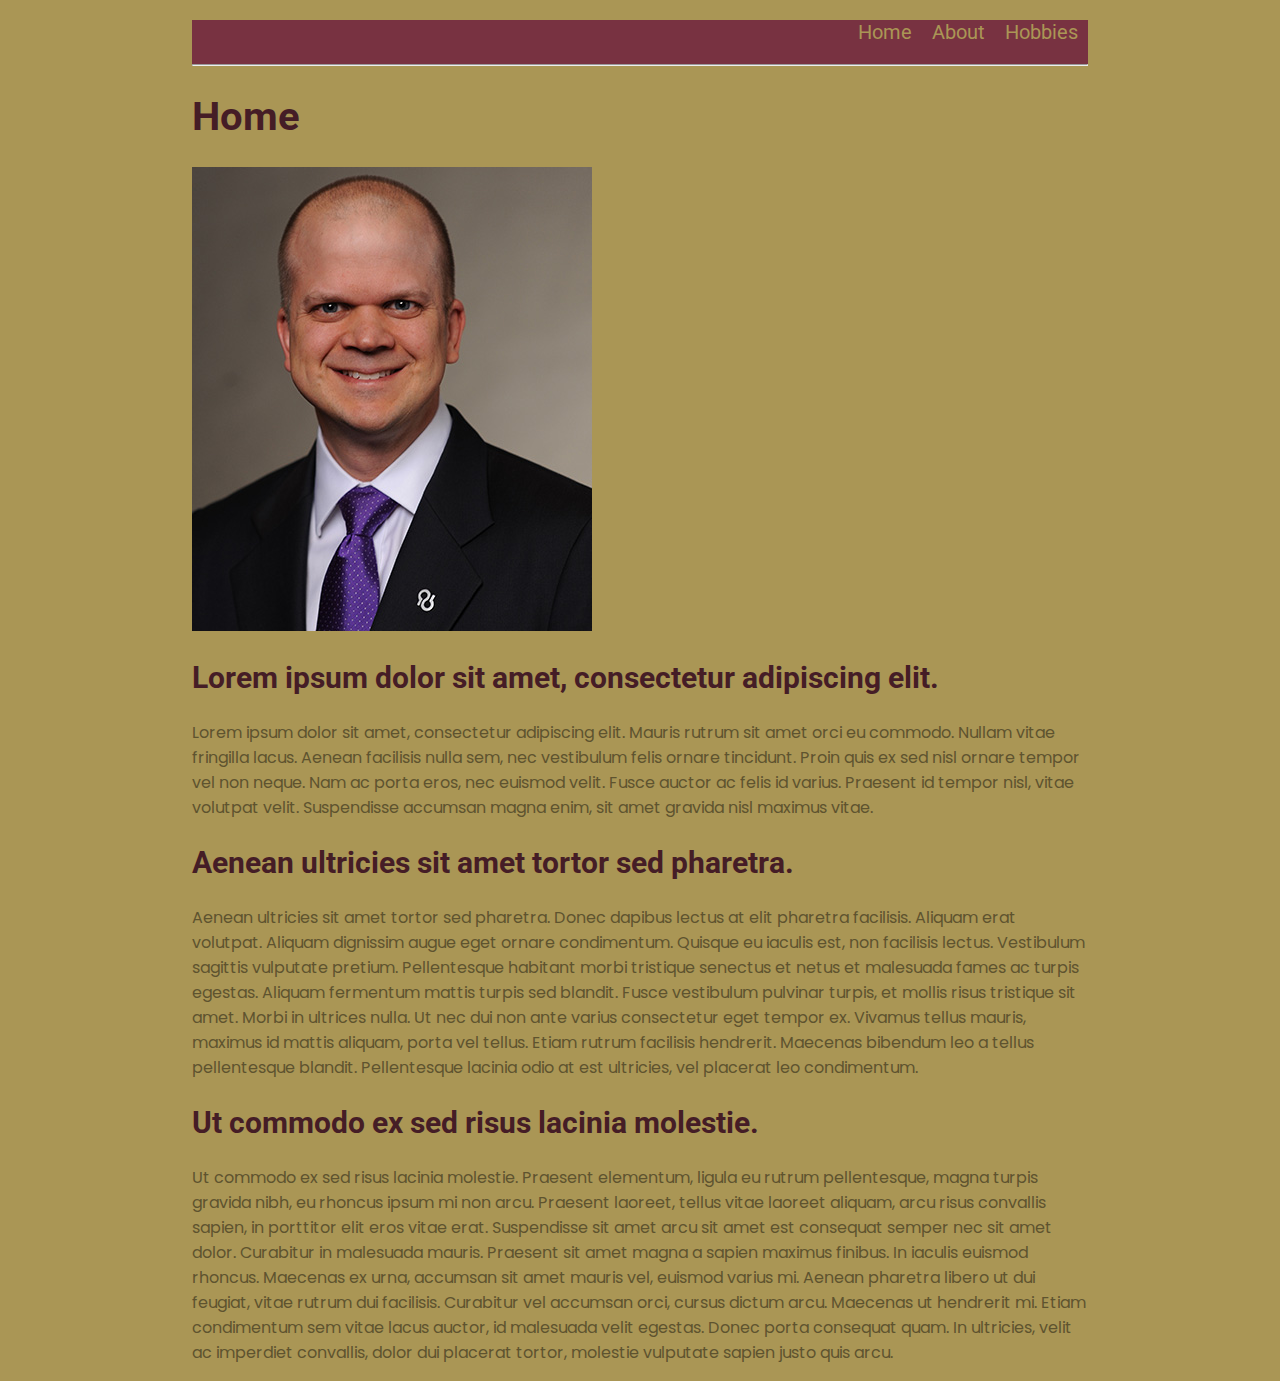
==== index.html @ f84def57 "“initial”" ====
<!DOCTYPE html>
<html lang="en">
  <head>
    <meta charset="UTF-8" />
    <meta http-equiv="X-UA-Compatible" content="IE=edge" />
    <meta name="viewport" content="width=device-width, initial-scale=1.0" />

    <head>
      <link rel="preconnect" href="https://fonts.googleapis.com" />
      <link rel="preconnect" href="https://fonts.gstatic.com" crossorigin />
      <link
        href="https://fonts.googleapis.com/css2?family=Poppins:ital,wght@0,400;0,600;1,400&family=Roboto:wght@400;700&display=swap"
        rel="stylesheet"
      />

      <link rel="stylesheet" href="style/style.css" />
      <script src="js/index.js" defer></script>
    </head>

    <title>Index</title>
  </head>
  <body>
    <div>
      <header>
          <nav>
            <ul>
              <li>
                <a href="index.html">Home</a>
              </li>
              <li>
                <a href="about.html">About</a>
              </li>
              <li>
                <a href="hobbies.html">Hobbies</a>
              </li>
            </ul>
          </nav>
          <hr />
      
      </header>

      <main>
        <div>
          <h1>Home</h1>
          <img src="img/egge-inlineimage.jpg" alt="" />
          <h2>Lorem ipsum dolor sit amet, consectetur adipiscing elit.</h2>
          <p>
            Lorem ipsum dolor sit amet, consectetur adipiscing elit. Mauris
            rutrum sit amet orci eu commodo. Nullam vitae fringilla lacus.
            Aenean facilisis nulla sem, nec vestibulum felis ornare tincidunt.
            Proin quis ex sed nisl ornare tempor vel non neque. Nam ac porta
            eros, nec euismod velit. Fusce auctor ac felis id varius. Praesent
            id tempor nisl, vitae volutpat velit. Suspendisse accumsan magna
            enim, sit amet gravida nisl maximus vitae.
          </p>

          <h2>Aenean ultricies sit amet tortor sed pharetra.</h2>
          <p>
            Aenean ultricies sit amet tortor sed pharetra. Donec dapibus lectus
            at elit pharetra facilisis. Aliquam erat volutpat. Aliquam dignissim
            augue eget ornare condimentum. Quisque eu iaculis est, non facilisis
            lectus. Vestibulum sagittis vulputate pretium. Pellentesque habitant
            morbi tristique senectus et netus et malesuada fames ac turpis
            egestas. Aliquam fermentum mattis turpis sed blandit. Fusce
            vestibulum pulvinar turpis, et mollis risus tristique sit amet.
            Morbi in ultrices nulla. Ut nec dui non ante varius consectetur eget
            tempor ex. Vivamus tellus mauris, maximus id mattis aliquam, porta
            vel tellus. Etiam rutrum facilisis hendrerit. Maecenas bibendum leo
            a tellus pellentesque blandit. Pellentesque lacinia odio at est
            ultricies, vel placerat leo condimentum.
          </p>

          <h2>Ut commodo ex sed risus lacinia molestie.</h2>
          <p>
            Ut commodo ex sed risus lacinia molestie. Praesent elementum, ligula
            eu rutrum pellentesque, magna turpis gravida nibh, eu rhoncus ipsum
            mi non arcu. Praesent laoreet, tellus vitae laoreet aliquam, arcu
            risus convallis sapien, in porttitor elit eros vitae erat.
            Suspendisse sit amet arcu sit amet est consequat semper nec sit amet
            dolor. Curabitur in malesuada mauris. Praesent sit amet magna a
            sapien maximus finibus. In iaculis euismod rhoncus. Maecenas ex
            urna, accumsan sit amet mauris vel, euismod varius mi. Aenean
            pharetra libero ut dui feugiat, vitae rutrum dui facilisis.
            Curabitur vel accumsan orci, cursus dictum arcu. Maecenas ut
            hendrerit mi. Etiam condimentum sem vitae lacus auctor, id malesuada
            velit egestas. Donec porta consequat quam. In ultricies, velit ac
            imperdiet convallis, dolor dui placerat tortor, molestie vulputate
            sapien justo quis arcu.
          </p>
        </div>
      </main>
    </div>
  </body>
</html>
---- style/style.css ----
* {
  box-sizing: border-box;
}

body {
  background-color: rgb(170, 150, 85);
  font-family: "Roboto", sans-serif;
  max-width: 1024px;
  margin: 0 auto;
  height: 100%;
  font-size: 1.25rem;
  padding: 0 5%;
}

header {
  color: #aa9655;
  background-color: #783241;
  position: sticky;
  top: 0px;
  display: block;
}

main {
  display: block;
}

h1,
h2 {
  /* color: rgb(120, 50, 65); */
  color: #451D26;
}

p {
  font-family: "Poppins", sans-serif;
  color: #5E532F;
  font-size: 16px;
}

a {
  color: inherit;
  padding: 10px;
  text-decoration: none;
}

ul {
  list-style-type: none;
  display: flex;
  justify-content: flex-end;
}

#myFirstWeb {
  color: rgb(172, 148, 83);
  text-shadow: 1px 1px rgb(0, 0, 0);
}

#myFirstWeb:hover {
  color: hsl(0, 0%, 95%);
  background-color: rgb(118, 50, 63);
}
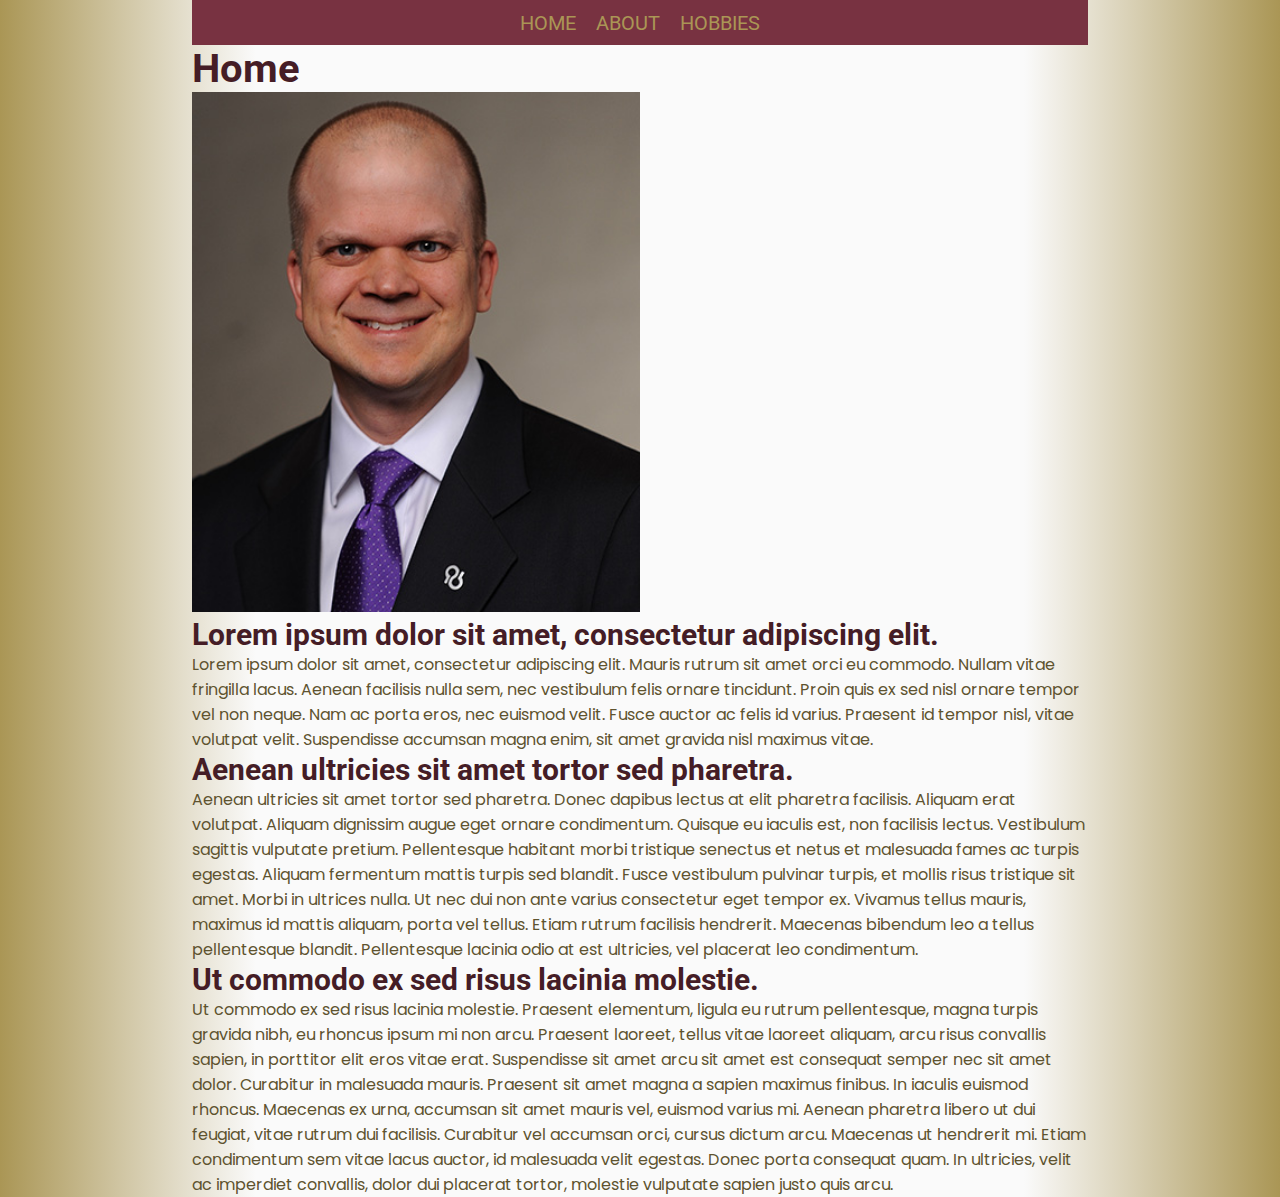
==== commit 6ecbb0ee: "Initial commit" ====
--- a/index.html
+++ b/index.html
@@ -5,44 +5,46 @@
     <meta http-equiv="X-UA-Compatible" content="IE=edge" />
     <meta name="viewport" content="width=device-width, initial-scale=1.0" />
 
-    <head>
-      <link rel="preconnect" href="https://fonts.googleapis.com" />
-      <link rel="preconnect" href="https://fonts.gstatic.com" crossorigin />
-      <link
-        href="https://fonts.googleapis.com/css2?family=Poppins:ital,wght@0,400;0,600;1,400&family=Roboto:wght@400;700&display=swap"
-        rel="stylesheet"
-      />
+    <link rel="preconnect" href="https://fonts.googleapis.com" />
+    <link rel="preconnect" href="https://fonts.gstatic.com" crossorigin />
+    <link
+      href="https://fonts.googleapis.com/css2?family=Poppins:ital,wght@0,400;0,600;1,400&family=Roboto:wght@400;700&display=swap"
+      rel="stylesheet"
+    />
 
-      <link rel="stylesheet" href="style/style.css" />
-      <script src="js/index.js" defer></script>
-    </head>
+    <link rel="stylesheet" href="style/style.css" />
+    <script src="js/index.js" defer></script>
 
     <title>Index</title>
   </head>
+
   <body>
     <div>
       <header>
-          <nav>
-            <ul>
-              <li>
-                <a href="index.html">Home</a>
-              </li>
-              <li>
-                <a href="about.html">About</a>
-              </li>
-              <li>
-                <a href="hobbies.html">Hobbies</a>
-              </li>
-            </ul>
-          </nav>
-          <hr />
-      
+        <!-- <img
+          class="smallPortrait"
+          src="img/egge-inlineimage.jpg"
+          alt="Robert Egge"
+        /> -->
+        <nav>
+          <ul>
+            <li>
+              <a href="index.html">Home</a>
+            </li>
+            <li>
+              <a href="about.html">About</a>
+            </li>
+            <li>
+              <a href="hobbies.html">Hobbies</a>
+            </li>
+          </ul>
+        </nav>
       </header>
 
       <main>
         <div>
           <h1>Home</h1>
-          <img src="img/egge-inlineimage.jpg" alt="" />
+          <img src="img/egge-inlineimage.jpg" alt="Robert Egge" />
           <h2>Lorem ipsum dolor sit amet, consectetur adipiscing elit.</h2>
           <p>
             Lorem ipsum dolor sit amet, consectetur adipiscing elit. Mauris
--- a/style/style.css
+++ b/style/style.css
@@ -1,23 +1,49 @@
 * {
+  margin: 0;
+  padding: 0;
   box-sizing: border-box;
 }
 
 body {
-  background-color: rgb(170, 150, 85);
+  background-color: #fafafa;
   font-family: "Roboto", sans-serif;
   max-width: 1024px;
   margin: 0 auto;
   height: 100%;
   font-size: 1.25rem;
   padding: 0 5%;
+  background-image: linear-gradient(
+    to right,
+    #aa9655 0%,
+    #fafafa 20%,
+    #fafafa 80%,
+    #aa9655 100%
+  );
 }
 
-header {
+img {
+  width: 50%;
+}
+
+.smallPortrait {
+  width: 85px;
+  border: solid #aa9655;
+  border-radius: 25%;
+}
+
+nav {
+  overflow: hidden;
   color: #aa9655;
   background-color: #783241;
   position: sticky;
-  top: 0px;
-  display: block;
+
+  top: 0;
+  display: flex;
+  justify-content: space-around;
+  align-items: center;
+  min-height: 5vh;
+
+  text-transform: uppercase;
 }
 
 main {
@@ -26,13 +52,12 @@
 
 h1,
 h2 {
-  /* color: rgb(120, 50, 65); */
-  color: #451D26;
+  color: #451d26;
 }
 
 p {
   font-family: "Poppins", sans-serif;
-  color: #5E532F;
+  color: #5e532f;
   font-size: 16px;
 }
 
@@ -47,13 +72,3 @@
   display: flex;
   justify-content: flex-end;
 }
-
-#myFirstWeb {
-  color: rgb(172, 148, 83);
-  text-shadow: 1px 1px rgb(0, 0, 0);
-}
-
-#myFirstWeb:hover {
-  color: hsl(0, 0%, 95%);
-  background-color: rgb(118, 50, 63);
-}
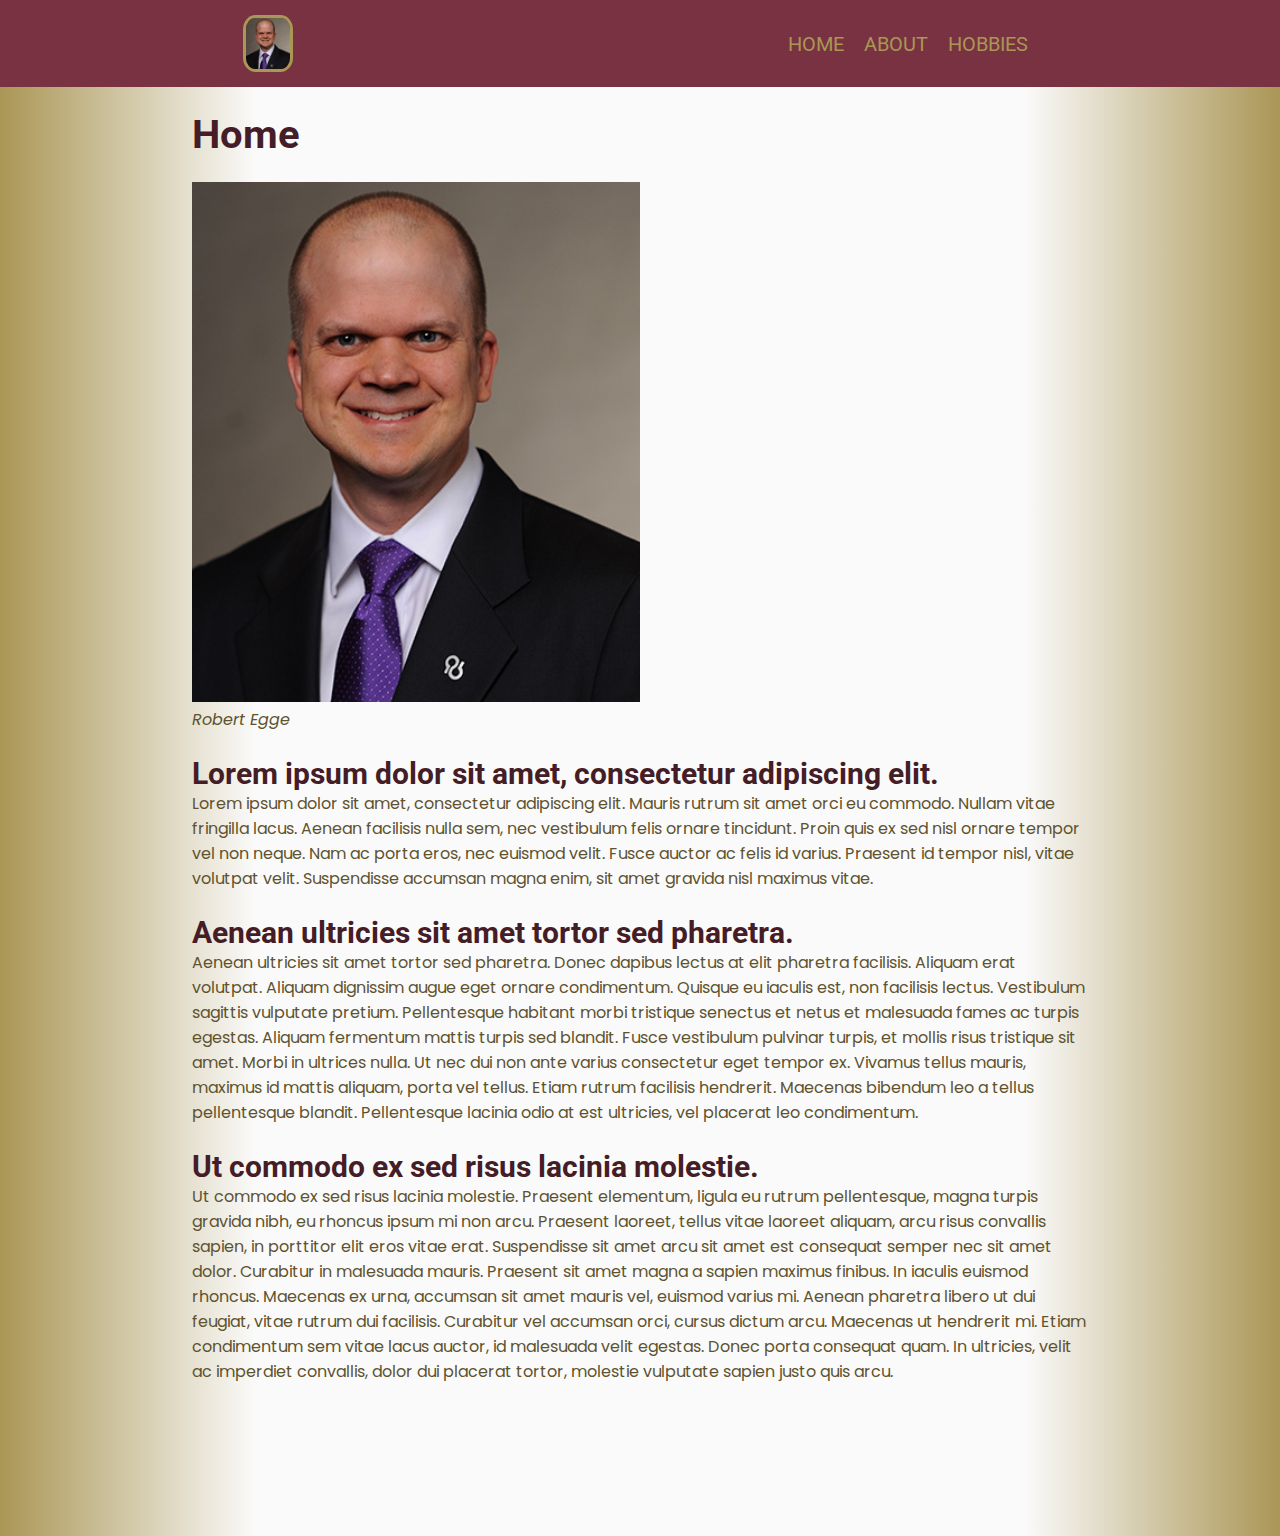
==== commit 21d2bf4e: "second commit" ====
--- a/index.html
+++ b/index.html
@@ -21,12 +21,12 @@
   <body>
     <div>
       <header>
-        <!-- <img
-          class="smallPortrait"
-          src="img/egge-inlineimage.jpg"
-          alt="Robert Egge"
-        /> -->
         <nav>
+          <img
+            class="smallPortrait"
+            src="img/egge-inlineimage.jpg"
+            alt="Robert Egge"
+          />
           <ul>
             <li>
               <a href="index.html">Home</a>
@@ -40,11 +40,16 @@
           </ul>
         </nav>
       </header>
-
+      <br />
       <main>
         <div>
           <h1>Home</h1>
+
+          <br />
           <img src="img/egge-inlineimage.jpg" alt="Robert Egge" />
+          <p class="img-caption">Robert Egge</p>
+          <br />
+
           <h2>Lorem ipsum dolor sit amet, consectetur adipiscing elit.</h2>
           <p>
             Lorem ipsum dolor sit amet, consectetur adipiscing elit. Mauris
@@ -55,6 +60,8 @@
             id tempor nisl, vitae volutpat velit. Suspendisse accumsan magna
             enim, sit amet gravida nisl maximus vitae.
           </p>
+
+          <br />
 
           <h2>Aenean ultricies sit amet tortor sed pharetra.</h2>
           <p>
@@ -71,6 +78,8 @@
             a tellus pellentesque blandit. Pellentesque lacinia odio at est
             ultricies, vel placerat leo condimentum.
           </p>
+
+          <br />
 
           <h2>Ut commodo ex sed risus lacinia molestie.</h2>
           <p>
@@ -91,6 +100,9 @@
           </p>
         </div>
       </main>
+      <footer>
+        <br />
+      </footer>
     </div>
   </body>
 </html>
--- a/style/style.css
+++ b/style/style.css
@@ -7,11 +7,8 @@
 body {
   background-color: #fafafa;
   font-family: "Roboto", sans-serif;
-  max-width: 1024px;
-  margin: 0 auto;
   height: 100%;
   font-size: 1.25rem;
-  padding: 0 5%;
   background-image: linear-gradient(
     to right,
     #aa9655 0%,
@@ -26,9 +23,10 @@
 }
 
 .smallPortrait {
-  width: 85px;
+  width: 50px;
   border: solid #aa9655;
   border-radius: 25%;
+  margin: 15px 0 15px 0;
 }
 
 nav {
@@ -36,18 +34,19 @@
   color: #aa9655;
   background-color: #783241;
   position: sticky;
-
   top: 0;
   display: flex;
   justify-content: space-around;
   align-items: center;
-  min-height: 5vh;
-
+  min-height: 6vh;
   text-transform: uppercase;
 }
 
 main {
   display: block;
+  max-width: 1024px;
+  margin: 0 auto;
+  padding: 0 5%;
 }
 
 h1,
@@ -61,6 +60,10 @@
   font-size: 16px;
 }
 
+.img-caption{
+  font-style: italic;
+}
+
 a {
   color: inherit;
   padding: 10px;
@@ -72,3 +75,7 @@
   display: flex;
   justify-content: flex-end;
 }
+
+footer {
+  margin-top: 10%;
+}
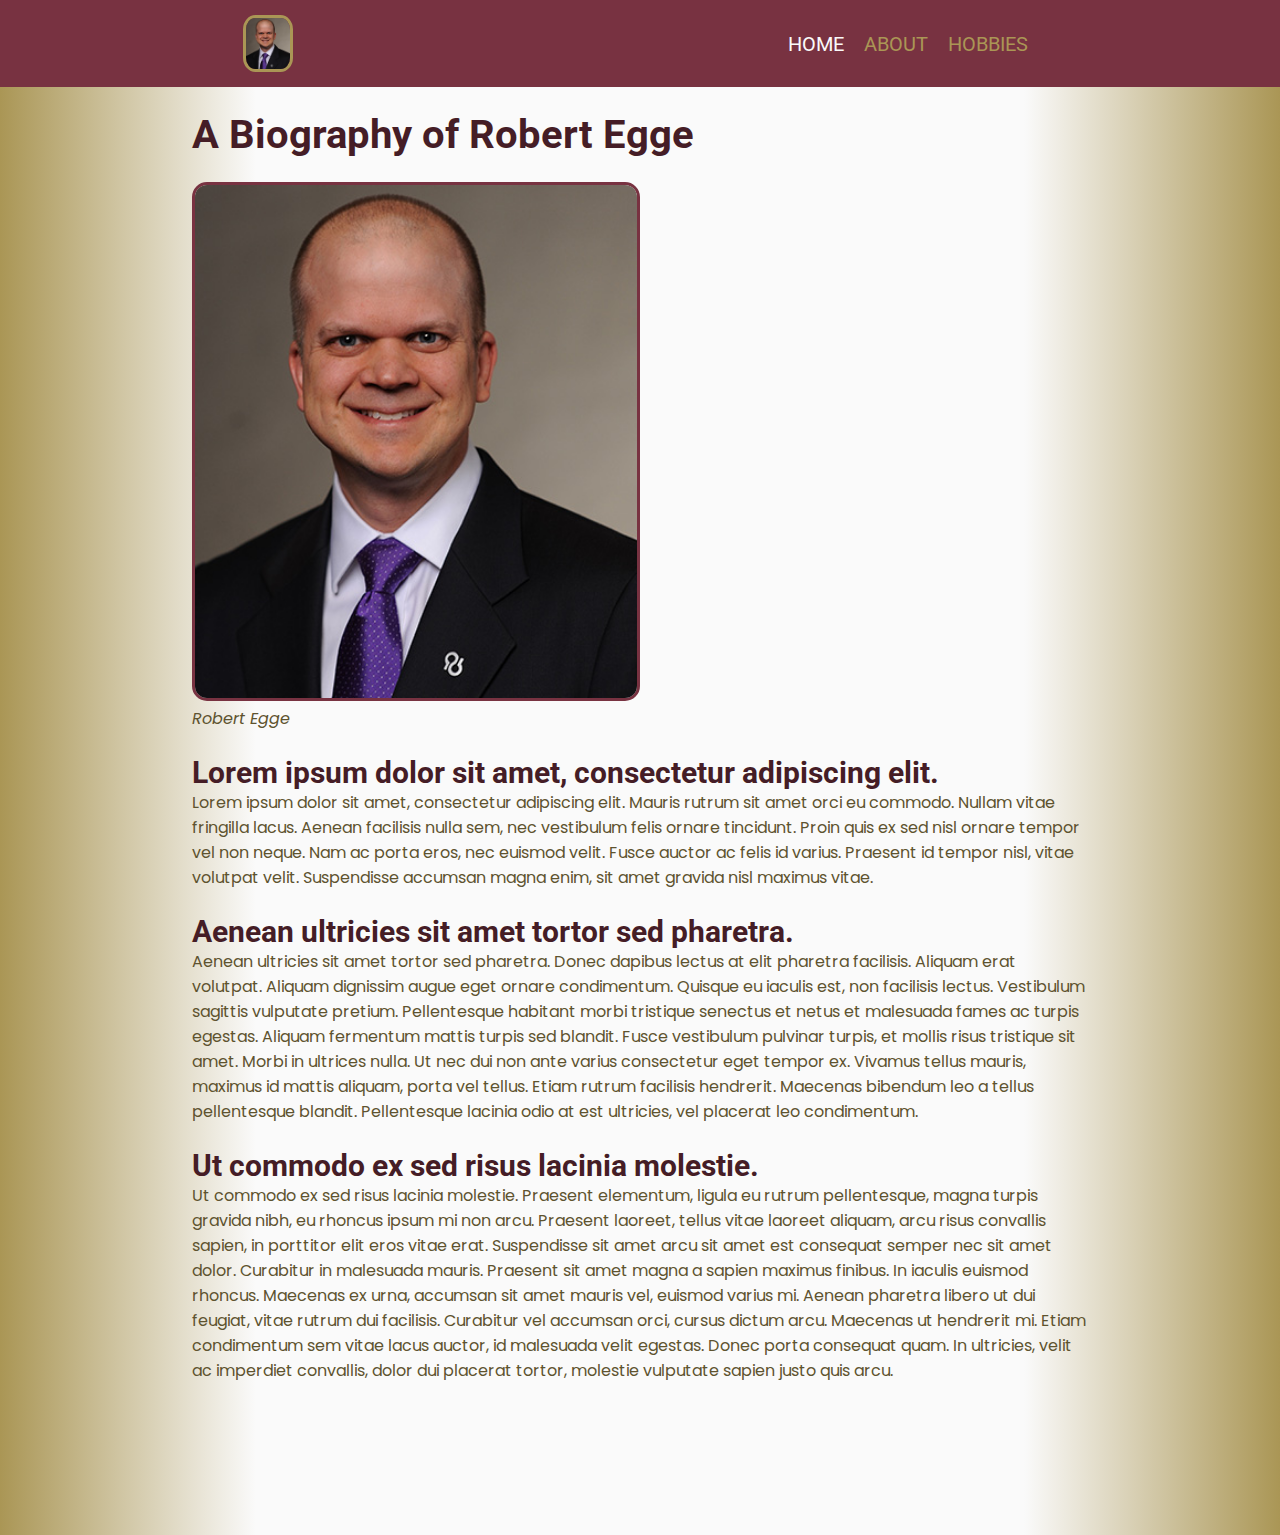
==== commit 6679e3ea: "Third commit" ====
--- a/index.html
+++ b/index.html
@@ -29,7 +29,7 @@
           />
           <ul>
             <li>
-              <a href="index.html">Home</a>
+              <a class="selectedPage" href="index.html">Home</a>
             </li>
             <li>
               <a href="about.html">About</a>
@@ -43,7 +43,7 @@
       <br />
       <main>
         <div>
-          <h1>Home</h1>
+          <h1>A Biography of Robert Egge</h1>
 
           <br />
           <img src="img/egge-inlineimage.jpg" alt="Robert Egge" />
--- a/style/style.css
+++ b/style/style.css
@@ -20,6 +20,8 @@
 
 img {
   width: 50%;
+  border: solid #783241;
+  border-radius: 15px;
 }
 
 .smallPortrait {
@@ -27,6 +29,11 @@
   border: solid #aa9655;
   border-radius: 25%;
   margin: 15px 0 15px 0;
+}
+
+
+.selectedPage{
+ color: #fafafa;
 }
 
 nav {
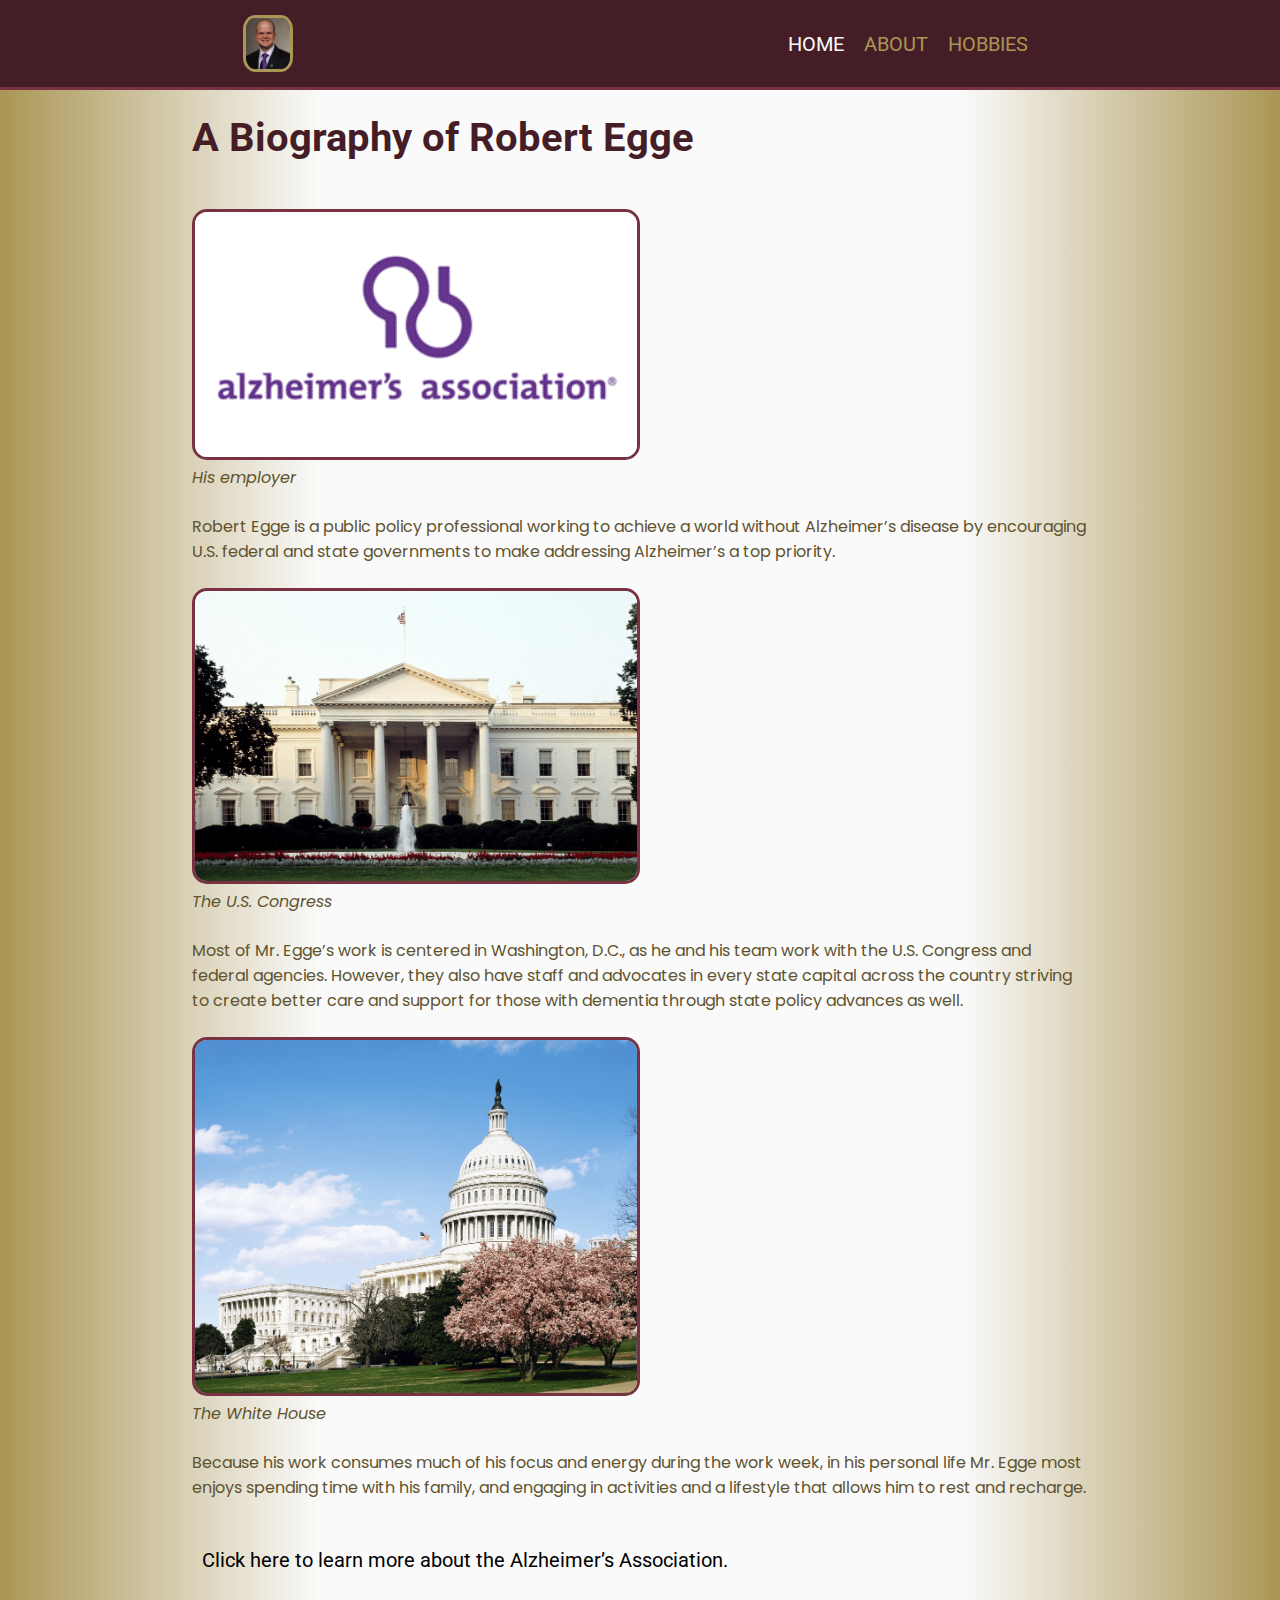
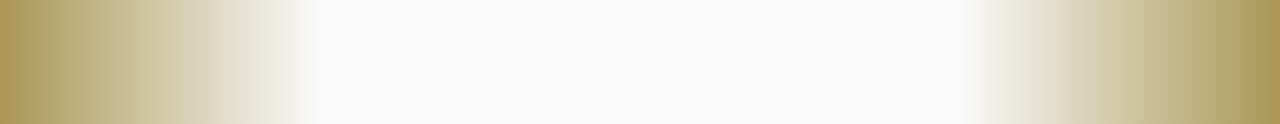
==== commit 4417d6be: "Fourth commit" ====
--- a/index.html
+++ b/index.html
@@ -13,9 +13,9 @@
     />
 
     <link rel="stylesheet" href="style/style.css" />
-    <script src="js/index.js" defer></script>
 
     <title>Index</title>
+    <link rel="icon" href="img/egge-inlineimage.jpg" />
   </head>
 
   <body>
@@ -46,59 +46,49 @@
           <h1>A Biography of Robert Egge</h1>
 
           <br />
-          <img src="img/egge-inlineimage.jpg" alt="Robert Egge" />
-          <p class="img-caption">Robert Egge</p>
+          <br />
+          <img src="img/alzheimer'sAssociation.gif" alt="Alzheimer’s logo" />
+          <p class="img-caption">His employer</p>
           <br />
 
-          <h2>Lorem ipsum dolor sit amet, consectetur adipiscing elit.</h2>
+
           <p>
-            Lorem ipsum dolor sit amet, consectetur adipiscing elit. Mauris
-            rutrum sit amet orci eu commodo. Nullam vitae fringilla lacus.
-            Aenean facilisis nulla sem, nec vestibulum felis ornare tincidunt.
-            Proin quis ex sed nisl ornare tempor vel non neque. Nam ac porta
-            eros, nec euismod velit. Fusce auctor ac felis id varius. Praesent
-            id tempor nisl, vitae volutpat velit. Suspendisse accumsan magna
-            enim, sit amet gravida nisl maximus vitae.
+            Robert Egge is a public policy professional working to achieve a
+            world without Alzheimer’s disease by encouraging U.S. federal and
+            state governments to make addressing Alzheimer’s a top priority.
           </p>
 
           <br />
+          <img src="img/congress.jpg" alt="congress" />
+          <p class="img-caption">The U.S. Congress</p>
+          <br />
 
-          <h2>Aenean ultricies sit amet tortor sed pharetra.</h2>
           <p>
-            Aenean ultricies sit amet tortor sed pharetra. Donec dapibus lectus
-            at elit pharetra facilisis. Aliquam erat volutpat. Aliquam dignissim
-            augue eget ornare condimentum. Quisque eu iaculis est, non facilisis
-            lectus. Vestibulum sagittis vulputate pretium. Pellentesque habitant
-            morbi tristique senectus et netus et malesuada fames ac turpis
-            egestas. Aliquam fermentum mattis turpis sed blandit. Fusce
-            vestibulum pulvinar turpis, et mollis risus tristique sit amet.
-            Morbi in ultrices nulla. Ut nec dui non ante varius consectetur eget
-            tempor ex. Vivamus tellus mauris, maximus id mattis aliquam, porta
-            vel tellus. Etiam rutrum facilisis hendrerit. Maecenas bibendum leo
-            a tellus pellentesque blandit. Pellentesque lacinia odio at est
-            ultricies, vel placerat leo condimentum.
+            Most of Mr. Egge’s work is centered in Washington, D.C., as he and
+            his team work with the U.S. Congress and federal agencies. However,
+            they also have staff and advocates in every state capital across the
+            country striving to create better care and support for those with
+            dementia through state policy advances as well.
           </p>
 
           <br />
+          <img src="img/whiteHouse.jpg" alt="whiteHouse" />
+          <p class="img-caption">The White House</p>
+          <br />
 
-          <h2>Ut commodo ex sed risus lacinia molestie.</h2>
           <p>
-            Ut commodo ex sed risus lacinia molestie. Praesent elementum, ligula
-            eu rutrum pellentesque, magna turpis gravida nibh, eu rhoncus ipsum
-            mi non arcu. Praesent laoreet, tellus vitae laoreet aliquam, arcu
-            risus convallis sapien, in porttitor elit eros vitae erat.
-            Suspendisse sit amet arcu sit amet est consequat semper nec sit amet
-            dolor. Curabitur in malesuada mauris. Praesent sit amet magna a
-            sapien maximus finibus. In iaculis euismod rhoncus. Maecenas ex
-            urna, accumsan sit amet mauris vel, euismod varius mi. Aenean
-            pharetra libero ut dui feugiat, vitae rutrum dui facilisis.
-            Curabitur vel accumsan orci, cursus dictum arcu. Maecenas ut
-            hendrerit mi. Etiam condimentum sem vitae lacus auctor, id malesuada
-            velit egestas. Donec porta consequat quam. In ultricies, velit ac
-            imperdiet convallis, dolor dui placerat tortor, molestie vulputate
-            sapien justo quis arcu.
+            Because his work consumes much of his focus and energy during the
+            work week, in his personal life Mr. Egge most enjoys spending time
+            with his family, and engaging in activities and a lifestyle that
+            allows him to rest and recharge.
           </p>
         </div>
+
+        <br />
+        <br />
+        <a href="https://www.alz.org/">
+          Click here to learn more about the Alzheimer’s Association.
+        </a>
       </main>
       <footer>
         <br />
--- a/style/style.css
+++ b/style/style.css
@@ -12,14 +12,14 @@
   background-image: linear-gradient(
     to right,
     #aa9655 0%,
-    #fafafa 20%,
-    #fafafa 80%,
+    #fafafa 5%,
+    #fafafa 95%,
     #aa9655 100%
   );
 }
 
 img {
-  width: 50%;
+  width: 100%;
   border: solid #783241;
   border-radius: 15px;
 }
@@ -29,23 +29,24 @@
   border: solid #aa9655;
   border-radius: 25%;
   margin: 15px 0 15px 0;
+  display: none;
 }
 
-
-.selectedPage{
- color: #fafafa;
+.selectedPage {
+  color: #fafafa;
 }
 
 nav {
   overflow: hidden;
   color: #aa9655;
-  background-color: #783241;
+  background-color: #451d26;
+  border-bottom: solid #783241;
   position: sticky;
   top: 0;
   display: flex;
   justify-content: space-around;
   align-items: center;
-  min-height: 6vh;
+  min-height: 75px;
   text-transform: uppercase;
 }
 
@@ -67,7 +68,7 @@
   font-size: 16px;
 }
 
-.img-caption{
+.img-caption {
   font-style: italic;
 }
 
@@ -86,3 +87,33 @@
 footer {
   margin-top: 10%;
 }
+
+@media (min-width: 550px) {
+  body {
+    background-image: linear-gradient(
+      to right,
+      #aa9655 0%,
+      #fafafa 15%,
+      #fafafa 85%,
+      #aa9655 100%
+    );
+  }
+  img {
+    width: 50%;
+  }
+  .smallPortrait {
+    display: flex;
+  }
+}
+
+@media (min-width: 1050px) {
+  body {
+    background-image: linear-gradient(
+      to right,
+      #aa9655 0%,
+      #fafafa 25%,
+      #fafafa 75%,
+      #aa9655 100%
+    );
+  }
+}
